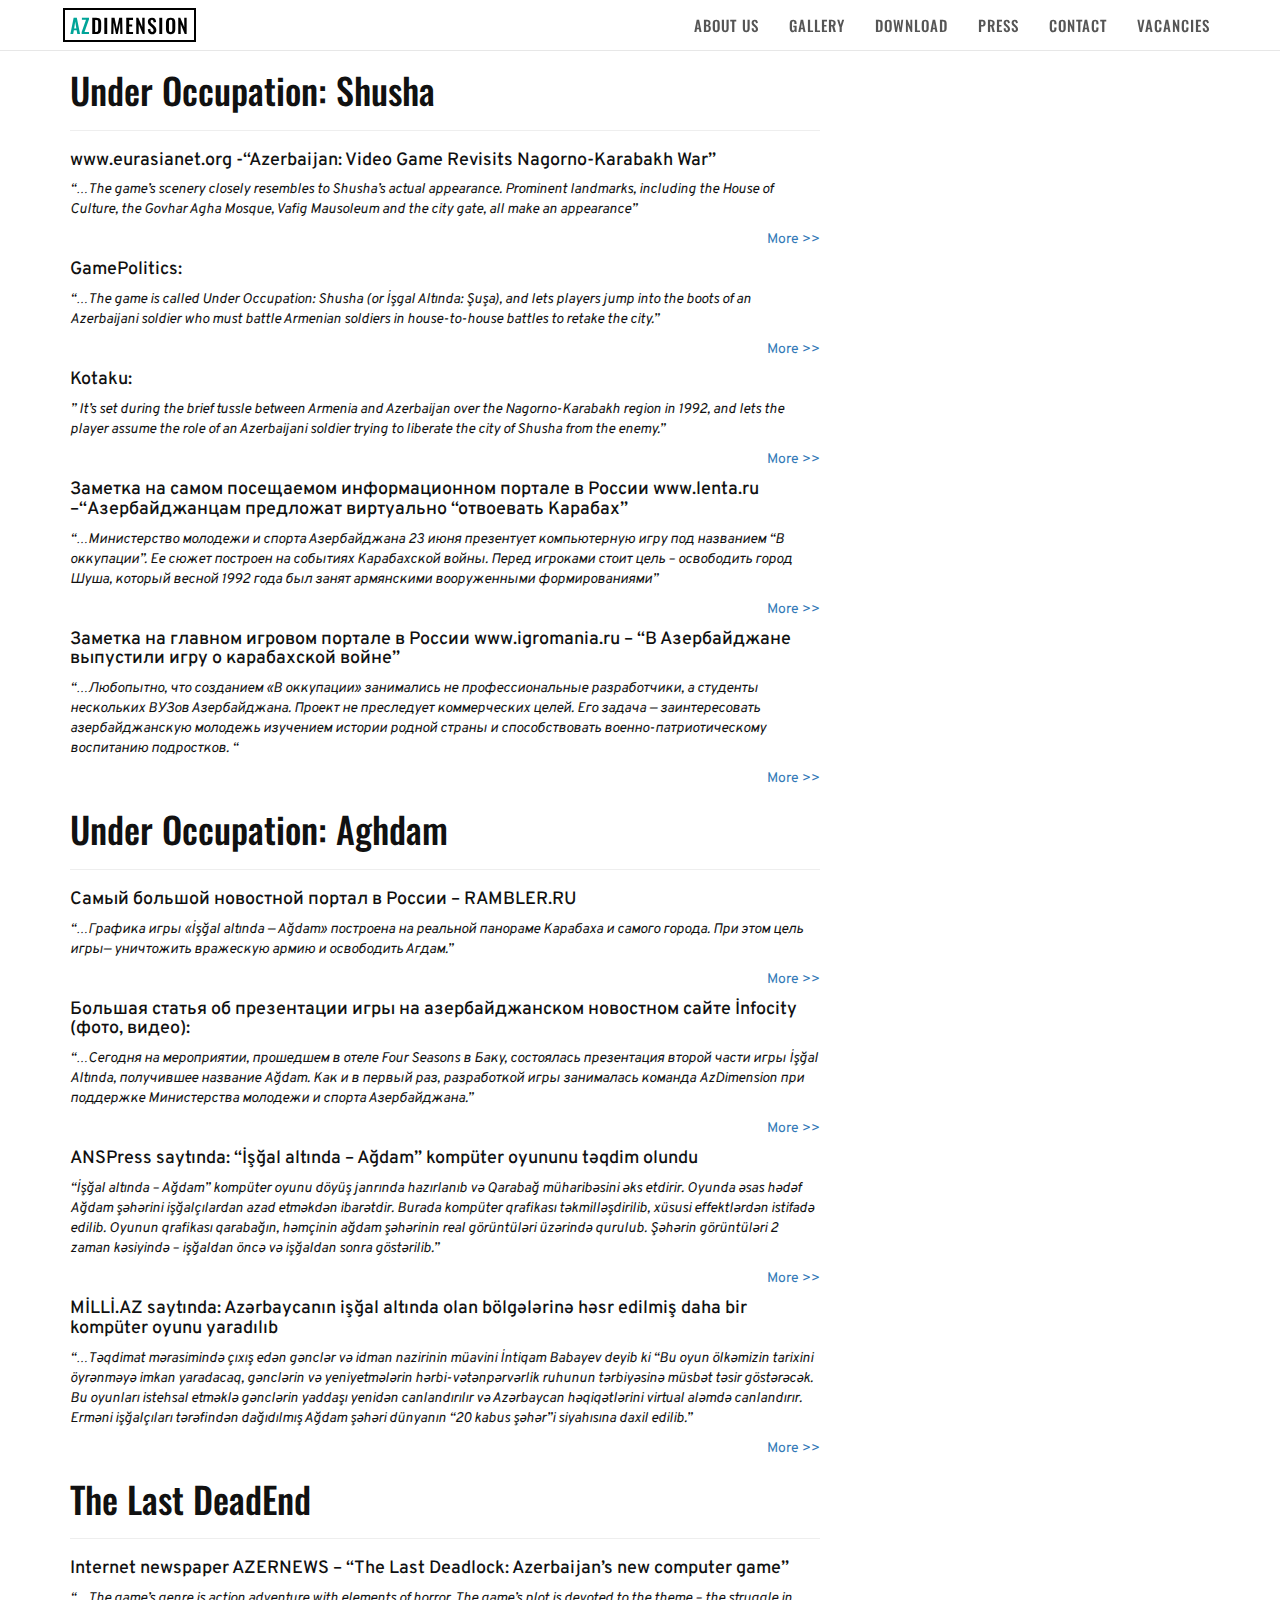
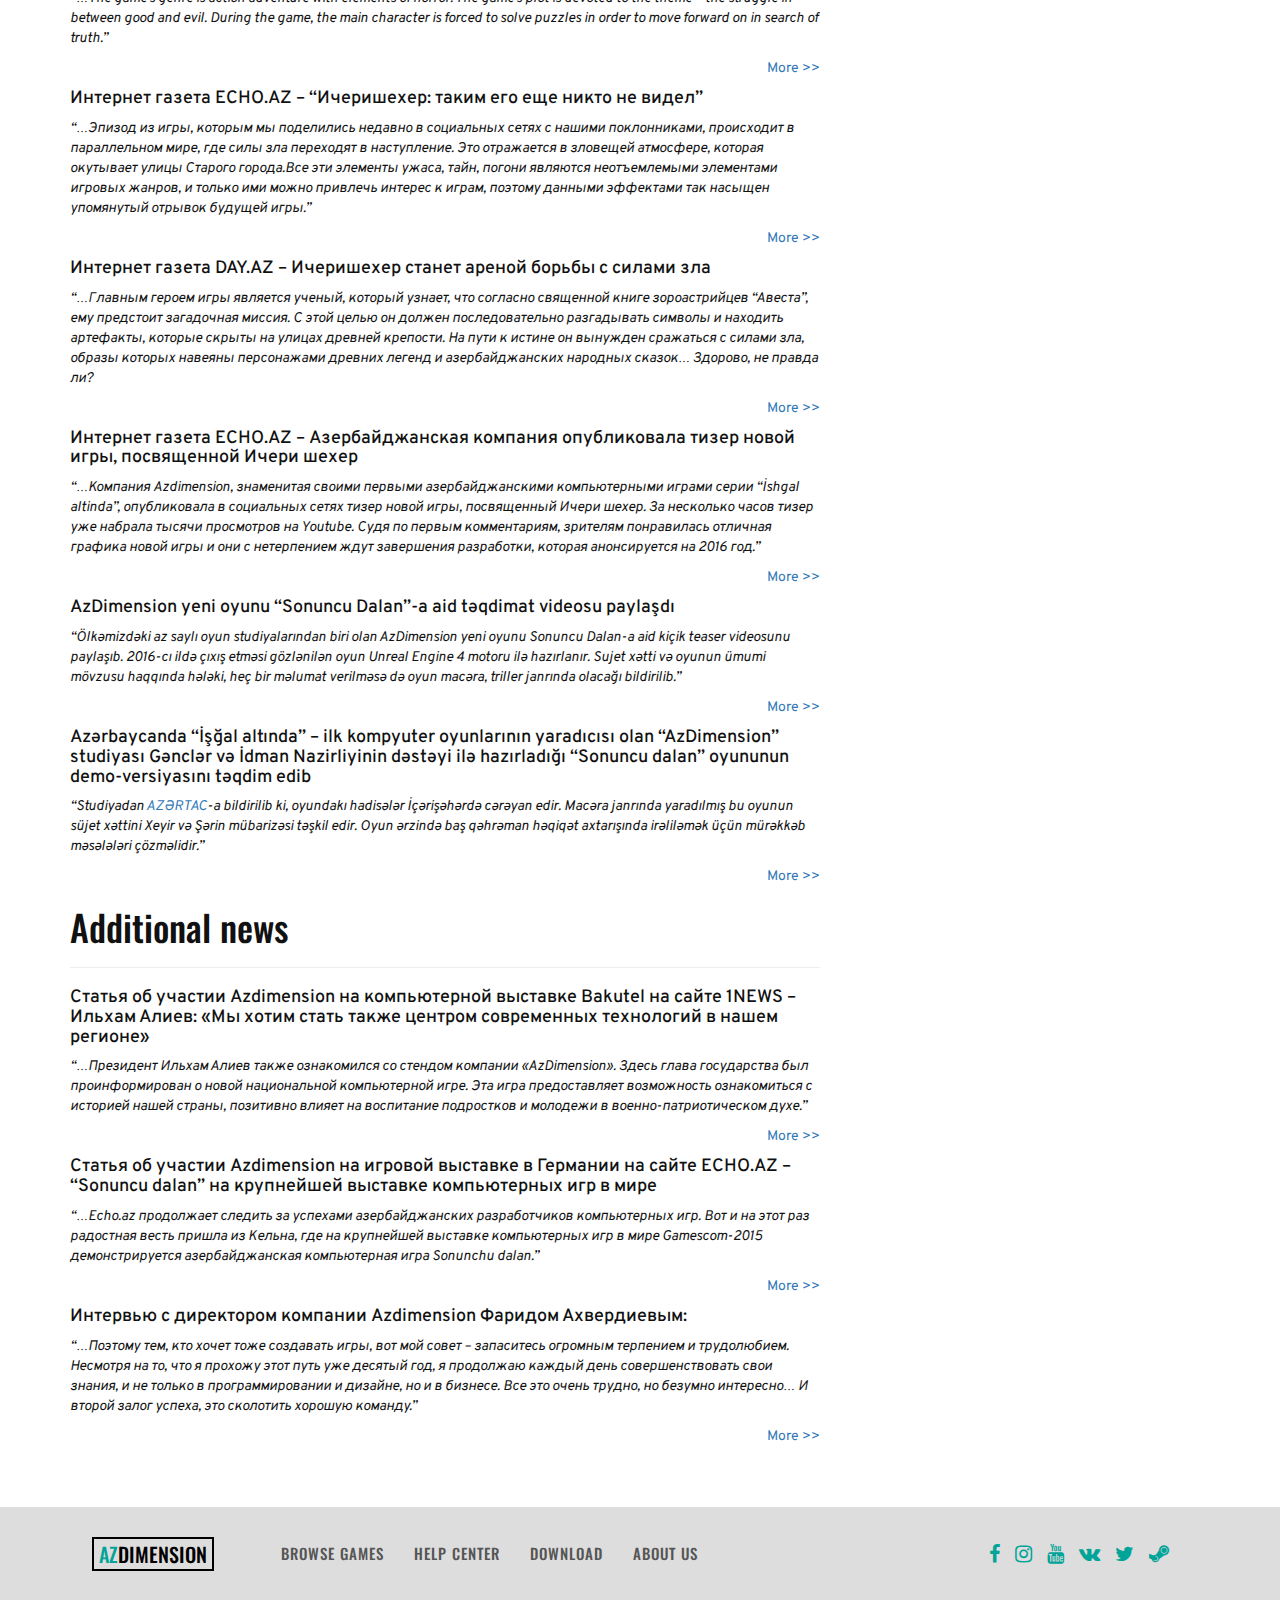
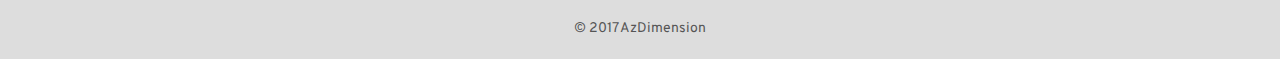
==== press.html @ 59a0986d "Added press page and horizontal line under headings" ====
<!DOCTYPE html>
<html lang="en">
  <head>
    <meta charset="utf-8">
    <meta http-equiv="X-UA-Compatible" content="IE=edge">
    <meta name="viewport" content="width=device-width, initial-scale=1">
    <title>AzDimension | Azerbaijani game developer company</title>
    <!-- Fonts -->
     <link href="https://fonts.googleapis.com/css?family=Oswald:400,500|Overpass:300,400" rel="stylesheet">
     <link rel="stylesheet" href="https://cdnjs.cloudflare.com/ajax/libs/font-awesome/4.7.0/css/font-awesome.min.css">
    <!-- Bootstrap CSS -->
    <link rel="stylesheet" href="https://maxcdn.bootstrapcdn.com/bootstrap/3.3.7/css/bootstrap.min.css" integrity="sha384-BVYiiSIFeK1dGmJRAkycuHAHRg32OmUcww7on3RYdg4Va+PmSTsz/K68vbdEjh4u" crossorigin="anonymous">
    <link rel="stylesheet" href="css/style.css">
  </head>
  <body>

    <nav class="navbar navbar-default navbar-fixed-top">
      <div class="container">
        <!-- Brand and toggle get grouped for better mobile display -->
        <div class="navbar-header">
          <button type="button" class="navbar-toggle collapsed" data-toggle="collapse" data-target="#bs-example-navbar-collapse-1" aria-expanded="false">
            <span class="sr-only">Toggle navigation</span>
            <span class="icon-bar"></span>
            <span class="icon-bar"></span>
            <span class="icon-bar"></span>
          </button>
          <a class="navbar-brand" href="index.html"><div class="logo"><span>AZ</span>DIMENSION</div></a>
        </div>

        <!-- Collect the nav links, forms, and other content for toggling -->
        <div class="collapse navbar-collapse" id="bs-example-navbar-collapse-1">
          <ul class="nav navbar-nav navbar-right text-uppercase">
            <li><a href="#">About us</a></li>
            <li><a href="#">Gallery</a></li>
            <li><a href="#">Download</a></li>
            <li><a href="press.html">Press</a></li>
            <li><a href="#">Contact</a></li>
            <li><a href="#">Vacancies</a></li>
          </ul>
        </div><!-- /.navbar-collapse -->
      </div><!-- /.container-fluid -->
    </nav>

    <section id="press">
      <div class="container">
        <div class="row">
          <div class="col-sm-8">
            <div class="press-post">
              <h1>Under Occupation: Shusha</h1>
              <hr>
              <div class="press-comment">
                <h4>www.eurasianet.org -“Azerbaijan: Video Game Revisits Nagorno-Karabakh War”</h4>
                <p><i>“…The game’s scenery closely resembles to Shusha’s actual appearance. Prominent landmarks, including the House of Culture, the Govhar Agha Mosque, Vafig Mausoleum and the city gate, all make an appearance”</i></p>
                <p class="text-right"><a href="http://www.eurasianet.org/node/65808">More >></a></p>
              </div>
              <div class="press-comment">
                <h4>GamePolitics:</h4>
                <p><i>“…The game is called Under Occupation: Shusha (or İşgal Altında: Şuşa), and lets players jump into the boots of an Azerbaijani soldier who must battle Armenian soldiers in house-to-house battles to retake the city.”</i></p>
                <p class="text-right"><a href="http://gamepolitics.com/2012/08/21/azerbaijan-developers-revisit-nagorno-karabakh-war#.UpozL8Smj7F">More >></a></p>
              </div>
              <div class="press-comment">
                <h4>Kotaku:</h4>
                <p><i>” It’s set during the brief tussle between Armenia and Azerbaijan over the Nagorno-Karabakh region in 1992, and lets the player assume the role of an Azerbaijani soldier trying to liberate the city of Shusha from the enemy.”</i></p>
                <p class="text-right"><a href="http://kotaku.com/5936774/a-video-game-based-on-a-war-youve-probably-never-heard-of">More >></a></p>
              </div>
              <div class="press-comment">
                <h4>Заметка на самом посещаемом информационном портале в России www.lenta.ru –“Азербайджанцам предложат виртуально “отвоевать Карабах”</h4>
                <p><i>“…Министерство молодежи и спорта Азербайджана 23 июня презентует компьютерную игру под названием “В оккупации”. Ее сюжет построен на событиях Карабахской войны. Перед игроками стоит цель – освободить город Шуша, который весной 1992 года был занят армянскими вооруженными формированиями”</i></p>
                <p class="text-right"><a href="http://lenta.ru/news/2012/06/22/virtual/">More >></a></p>
              </div>
              <div class="press-comment">
                <h4>Заметка на главном игровом портале в России www.igromania.ru – “В Азербайджане выпустили игру о карабахской войне”</h4>
                <p><i>“…Любопытно, что созданием «В оккупации» занимались не профессиональные разработчики, а студенты нескольких ВУЗов Азербайджана. Проект не преследует коммерческих целей. Его задача — заинтересовать азербайджанскую молодежь изучением истории родной страны и способствовать военно-патриотическому воспитанию подростков. “</i></p>
                <p class="text-right"><a href="http://www.igromania.ru/news/182438/V_Azerbaidzhane_vypustyat_igru_o_Karabahskoi_voine.htm">More >></a></p>
              </div>
            </div>
            <div class="press-post">
              <h1>Under Occupation: Aghdam</h1>
              <hr>
              <div class="press-comment">
                <h4>Самый большой новостной портал в России – RAMBLER.RU</h4>
                <p><i>“…Графика игры «İşğal altında — Ağdam» построена на реальной панораме Карабаха и самого города. При этом цель игры— уничтожить вражескую армию и освободить Агдам.”</i></p>
                <p class="text-right"><a href="http://news.rambler.ru/21483472/">More >></a></p>
              </div>
              <div class="press-comment">
                <h4>Большая статья об презентации игры на азербайджанском новостном сайте İnfocity (фото, видео):</h4>
                <p><i>“…Сегодня на мероприятии, прошедшем в отеле Four Seasons в Баку, состоялась презентация второй части игры İşğal Altında, получившее название Ağdam. Как и в первый раз, разработкой игры занималась команда AzDimension при поддержке Министерства молодежи и спорта Азербайджана.”</i></p>
                <p class="text-right"><a href="http://www.infocity.az/?p=12529">More >></a></p>
              </div>
              <div class="press-comment">
                <h4>ANSPress saytında: “İşğal altında – Ağdam” kompüter oyununu təqdim olundu</h4>
                <p><i>“İşğal altında – Ağdam” kompüter oyunu döyüş janrında hazırlanıb və Qarabağ müharibəsini əks etdirir. Oyunda əsas hədəf Ağdam şəhərini işğalçılardan azad etməkdən ibarətdir. Burada kompüter qrafikası təkmilləşdirilib, xüsusi effektlərdən istifadə edilib. Oyunun qrafikası qarabağın, həmçinin ağdam şəhərinin real görüntüləri üzərində qurulub. Şəhərin görüntüləri 2 zaman kəsiyində – işğaldan öncə və işğaldan sonra göstərilib.”</i></p>
                <p class="text-right"><a href="http://www.anspress.com/index.php?a=2&lng=az&nid=229629">More >></a></p>
              </div>
              <div class="press-comment">
                <h4>MİLLİ.AZ saytında: Azərbaycanın işğal altında olan bölgələrinə həsr edilmiş daha bir kompüter oyunu yaradılıb</h4>
                <p><i>“…Təqdimat mərasimində çıxış edən gənclər və idman nazirinin müavini İntiqam Babayev deyib ki “Bu oyun ölkəmizin tarixini öyrənməyə imkan yaradacaq, gənclərin və yeniyetmələrin hərbi-vətənpərvərlik ruhunun tərbiyəsinə müsbət təsir göstərəcək. Bu oyunları istehsal etməklə gənclərin yaddaşı yenidən canlandırılır və Azərbaycan həqiqətlərini virtual aləmdə canlandırır. Erməni işğalçıları tərəfindən dağıdılmış Ağdam şəhəri dünyanın “20 kabus şəhər”i siyahısına daxil edilib.”</i></p>
                <p class="text-right"><a href="http://news.milli.az/society/218640.html">More >></a></p>
              </div>
            </div>
            <div class="press-post">
              <h1>The Last DeadEnd</h1>
              <hr>
              <div class="press-comment">
                <h4>Internet newspaper AZERNEWS  – “The Last Deadlock: Azerbaijan’s new computer game”</h4>
                <p><i>“…The game’s genre is action adventure with elements of horror. The game’s plot is devoted to the theme – the struggle in between good and evil. During the game, the main character is forced to solve puzzles in order to move forward on in search of truth.”</i></p>
                <p class="text-right"><a href="http://www.azernews.az/azerbaijan/82184.html">More >></a></p>
              </div>
              <div class="press-comment">
                <h4>Интернет газета ECHO.AZ  –  “Ичеришехер: таким его еще никто не видел”</h4>
                <p><i>“…Эпизод из игры, которым мы поделились недавно в социальных сетях с нашими поклонниками, происходит в параллельном мире, где силы зла переходят в наступление. Это отражается в зловещей атмосфере, которая окутывает улицы Старого города.Все эти элементы ужаса, тайн, погони являются неотъемлемыми элементами игровых жанров, и только ими можно привлечь интерес к играм, поэтому данными эффектами так насыщен упомянутый отрывок будущей игры.”</i></p>
                <p class="text-right"><a href="http://echo.az/article.php?aid=83654%20">More >></a></p>
              </div>
              <div class="press-comment">
                <h4>Интернет газета DAY.AZ –  Ичеришехер станет ареной борьбы с силами зла</h4>
                <p><i>“…Главным героем игры является ученый, который узнает, что согласно священной книге зороастрийцев “Авеста”, ему предстоит загадочная миссия. С этой целью он должен последовательно разгадывать символы и находить артефакты, которые скрыты на улицах древней крепости. На пути к истине он вынужден сражаться с силами зла, образы которых навеяны персонажами древних легенд и азербайджанских народных сказок… Здорово, не правда ли?</i></p>
                <p class="text-right"><a href="http://news.day.az/society/590137.html">More >></a></p>
              </div>
              <div class="press-comment">
                <h4>Интернет газета  ECHO.AZ  –  Азербайджанская компания опубликовала тизер новой игры, посвященной Ичери шехер</h4>
                <p><i>“…Компания Azdimension, знаменитая своими первыми азербайджанскими компьютерными играми серии “İshgal altinda”, опубликовала в социальных сетях тизер новой игры, посвященный Ичери шехер. За несколько часов тизер уже набрала тысячи просмотров на Youtube. Судя по первым комментариям, зрителям понравилась отличная графика новой игры и они с нетерпением ждут завершения разработки, которая анонсируется на 2016 год.”</i></p>
                <p class="text-right"><a href="http://www.echo.az/article.php?aid=75014">More >></a></p>
              </div>
              <div class="press-comment">
                <h4>AzDimension yeni oyunu “Sonuncu Dalan”-a aid təqdimat videosu paylaşdı</h4>
                <p><i>“Ölkəmizdəki az saylı oyun studiyalarından biri olan AzDimension yeni oyunu Sonuncu Dalan-a aid kiçik teaser videosunu paylaşıb. 2016-cı ildə çıxış etməsi gözlənilən oyun Unreal Engine 4 motoru ilə hazırlanır. Sujet xətti və oyunun ümumi mövzusu haqqında hələki, heç bir məlumat verilməsə də oyun macəra, triller janrında olacağı bildirilib.”</i></p>
                <p class="text-right"><a href="http://gamesap.az/2014/12/09/azdimension-yeni-oyunu-sonuncu-dalan-aid-t%C9%99qdimat-videosu-paylasdi/">More >></a></p>
              </div>
              <div class="press-comment">
                <h4>Azərbaycanda “İşğal altında” – ilk kompyuter oyunlarının yaradıcısı olan “AzDimension” studiyası Gənclər və İdman Nazirliyinin dəstəyi ilə hazırladığı “Sonuncu dalan” oyununun demo-versiyasını təqdim edib</h4>
                <p><i>“Studiyadan <a href="http://azertag.az/">AZƏRTAC</a>-a bildirilib ki, oyundakı hadisələr İçərişəhərdə cərəyan edir. Macəra janrında yaradılmış bu oyunun süjet xəttini Xeyir və Şərin mübarizəsi təşkil edir. Oyun ərzində baş qəhrəman həqiqət axtarışında irəliləmək üçün mürəkkəb məsələləri çözməlidir.”</i></p>
                <p class="text-right"><a href="http://azertag.az/xeber/AzDimension_studiyasi_Icherisehere_hesr_edilen_kompyuter_oyununun_demo_versiyasini_hazirlayib-855458">More >></a></p>
              </div>
            </div>
            <div class="press-post">
              <h1>Additional news</h1>
              <hr>
              <div class="press-comment">
                <h4>Статья об участии Azdimension на компьютерной выставке Bakutel на сайте 1NEWS – Ильхам Алиев: «Мы хотим стать также центром современных технологий в нашем регионе»</h4>
                <p><i>“…Президент Ильхам Алиев также ознакомился со стендом компании «AzDimension». Здесь глава государства был проинформирован о новой национальной компьютерной игре. Эта игра предоставляет возможность ознакомиться с историей нашей страны, позитивно влияет на воспитание подростков и молодежи в военно-патриотическом духе.”</i></p>
                <p class="text-right"><a href="http://www.1news.az/chronicle/20131202035354534.html">More >></a></p>
              </div>
              <div class="press-comment">
                <h4>Статья об участии Azdimension на игровой выставке в Германии на сайте ECHO.AZ  –  “Sonuncu dalan” на крупнейшей выставке компьютерных игр в мире</h4>
                <p><i>“…Echo.az продолжает следить за успехами азербайджанских разработчиков компьютерных игр. Вот и на этот раз радостная весть пришла из Кельна, где на крупнейшей выставке компьютерных игр в мире Gamescom-2015 демонстрируется азербайджанская компьютерная игра Sonunchu dalan.”</i></p>
                <p class="text-right"><a href="http://www.echo.az/article.php?aid=87557">More >></a></p>
              </div>
              <div class="press-comment">
                <h4>Интервью с директором компании Azdimension Фаридом Ахвердиевым:</h4>
                <p><i>“…Поэтому тем, кто хочет тоже создавать игры, вот мой совет – запаситесь огромным терпением и трудолюбием. Несмотря на то, что я прохожу этот путь уже десятый год, я продолжаю каждый день совершенствовать свои знания, и не только в программировании и дизайне, но и в бизнесе. Все это очень трудно, но безумно интересно… И второй залог успеха, это сколотить хорошую команду.”</i></p>
                <p class="text-right"><a href="http://baku.ws/49329-znay-nashih-farid-ahverdiev-vunderkind-sozdavshiy-pervuyu-kompyuternuyu-igru-v-azerbaydzhane-video.html%20">More >></a></p>
              </div>
            </div>
          </div>
          <div class="col-sm-4">

          </div>
        </div>
      </div>
    </section>

    <footer id="main-footer">
      <div class="container">
        <div class="row">
          <div class="col-md-2 text-center">
            <div class="logo"><span>AZ</span>DIMENSION</div>
          </div>
          <div class="col-sm-offset-2 col-md-offset-0 col-md-7 text-center">
            <nav class="navbar">
              <ul class="nav navbar-nav text-uppercase">
                <li><a href="#">Browse Games</a></li>
                <li><a href="#">Help Center</a></li>
                <li><a href="#">Download</a></li>
                <li><a href="#">About Us</a></li>
              </ul>
            </nav>
          </div>
          <div class="col-md-3 text-center">
            <ul class="social-media">
              <li><a href="#"><i class="fa fa-facebook"></i></a></li>
              <li><a href="#"><i class="fa fa-instagram"></i></a></li>
              <li><a href="#"><i class="fa fa-youtube"></i></a></li>
              <li><a href="#"><i class="fa fa-vk"></i></a></li>
              <li><a href="#"><i class="fa fa-twitter"></i></a></li>
              <li><a href="#"><i class="fa fa-steam"></i></a></li>
            </ul>
          </div>
        </div>
        <div class="row">
          <div class="col-xs-12">
            <div class="copyright text-center">&copy; 2017 AzDimension</div>
          </div>
        </div>
      </div>
    </footer>

    <!-- jQuery -->
    <script src="https://ajax.googleapis.com/ajax/libs/jquery/1.12.4/jquery.min.js"></script>
    <!-- Bootstrap JS -->
    <script src="https://maxcdn.bootstrapcdn.com/bootstrap/3.3.7/js/bootstrap.min.js" integrity="sha384-Tc5IQib027qvyjSMfHjOMaLkfuWVxZxUPnCJA7l2mCWNIpG9mGCD8wGNIcPD7Txa" crossorigin="anonymous"></script>
  </body>
</html>
---- css/style.css ----
body {
  font-family: 'Overpass',"Helvetica Neue",Helvetica,Arial,sans-serif;
  background-color: white;
  color: #111;
}

h1, nav {
  font-family: 'Oswald',"Helvetica Neue",Helvetica,Arial,sans-serif;
  font-weight: 500;
}

section {
  margin: 50px 0;
}

nav a {
  font-size: 15px;
  letter-spacing: 1px;
  color: #555 !important;
}

.top-space {
  margin-top: 40px;
}

.vh-centered-text {
  position: absolute;
  top: 50%;
  left: 50%;
  color: white;
  font-size: 20px;
  -webkit-transform: translate(-50%, -50%);
          transform: translate(-50%, -50%);
  -ms-transform: translate(-50%, -50%);
}

.heading {
  text-align: center;
  margin: 0 0 24px;
}

.cool-hr {
  padding: 0;
  border: none;
  border-top: solid 1px #000;
  text-align: center;
  margin: 0 auto 50px;
}

.cool-hr::after {
  content: "\f111";
  font-family: FontAwesome;
  display: inline-block;
  position: relative;
  top: -0.8em;
  font-size: 1em;
  padding: 0 0.5em;
  background-color: #fff;
  color: #0;
}

/* LOGO */
.logo {
  display: inline-block;
  font-family: 'Oswald', sans-serif;
  font-weight: 500;
  color: black !important;
  font-size: 20px;
  border: 2px solid black;
  line-height: 1;
  padding: 5px;
  margin: 0;
}

.logo span {
  color: #00a498;
}

/* MAIN BUTTON */
.main-btn {
  padding: 24px;
  margin: 6px;
  border: 2px solid black;
  font-size: 20px;
  line-height:0.6;
  background-color: #fff;
  color: #000;
  -webkit-transition: 0.2s;
  transition: 0.2s;
}

.main-btn:hover {
  padding: 28px;
  margin: 2px;
  color: #000;
}

.main-btn:active {
  -webkit-box-shadow: 0 0 0 1px #000;
          box-shadow: 0 0 0 1px #000;
}

/* SOCIAL MEDIA ICONS */
.social-media {
  list-style: none;
  padding: 0;
}

.social-media li {
  display: inline-block;
  padding: 0 6px;
}

.social-media li a {
  font-size: 20px;
  color: #00a498;
}

.social-media li a:hover {
  color: #11b5a9;
}

/* COVER IMAGE */

.cover-img {
  width: 100%;
  height: 100%;
  -o-object-fit: cover;
     object-fit: cover;
  -webkit-transition: 0.3s;
  transition: 0.3s;
}

/******************/
/*   NAVIGATION   */
/******************/

.navbar-brand {
  padding: 8px;
}

.navbar-default::before {
  filter: blur(5px);
}

.navbar-default {
  background: rgba(255, 255, 255, 0.9);
}

/*****************/
/*   JUMBOTRON   */
/*****************/

.jumbotron-bg {
  background: #333 url(../images/bg1.jpg) no-repeat center center;
  background-size: cover;
  color: #fff;
  height: 500px;
  overflow: none;
  padding: 110px 0 0;
  margin: 51px 0 0;
}

.jumbotron-bg p {
  margin: 20px 0 40px;
}

.game-logo {
  margin-top: 15px;
}

/*************/
/*   POSTS   */
/*************/

/* POST IMAGE */
.post-img {
  position: relative; /* for .overlay */
  width: 100%;
  height: 200px;
  overflow: hidden;
}

.post-img:hover img {
  -webkit-transform: scale(1.1);
          transform: scale(1.1);
  -webkit-filter: blur(2px);
          filter: blur(2px);
}

.post-img .overlay {
  position: absolute;
  top: 0;
  right: 0;
  bottom: 0;
  left: 0;
  width: 100%;
  height: 100%;
  opacity: 0;
  -webkit-transition: 0.5s ease;
  transition: 0.5s ease;
  background-color: #00a498;
}

.post-img:hover .overlay {
  opacity: 0.7;
}

/* POST CONTENT */
.post-content {
  padding: 20px 10px;
  overflow: hidden;
}

.post-content h2 {
  font-weight: lighter;
}

/****************/
/*   PARALLAX   */
/****************/
#parallax {
  background: #ddd url("https://scontent-sof1-1.xx.fbcdn.net/v/t31.0-8/18403977_1503544616331575_6474413365609194166_o.jpg?oh=3aaec690a2992e31ad96b80035918e9e&oe=59A18128") no-repeat center;
  background-attachment: fixed;
  padding: 100px 20px;
  color: #fff;
  margin-bottom: 0;
}

/*************/
/*   GAMES   */
/*************/

#games {
  margin-top: 0;
}

#games .col-sm-6,
#games .col-md-3 {
  padding-right: 0;
  padding-left: 0;
}

.game-container {
  width: 100%;
  height: 260px;
  position: relative;
  -webkit-perspective: 800px;
          perspective: 800px;
  text-align: center;
}

.game,
.game figure,
.game .figure-bg,
.game figcaption {
  position: absolute;
  display: block;
  width: 100%;
  height: 100%;
  top: 0;
  right: 0;
  bottom: 0;
  left: 0;
  margin: 0;
  padding: 0;
}

.game {
  -webkit-transform-style: preserve-3d;
          transform-style: preserve-3d;
}

.game figure {
  background-color: #006032;
  -webkit-transform-style: preserve-3d;
          transform-style: preserve-3d;
  -webkit-backface-visibility: hidden;
          backface-visibility: hidden;
  -webkit-transition: -webkit-transform 0.7s;
  transition: -webkit-transform 0.7s;
  transition: transform 0.7s;
  transition: transform 0.7s, -webkit-transform 0.7s;
}

.game .game-back {
  -webkit-transform: rotateY(180deg);
          transform: rotateY(180deg);
}

.game .game-front img {
  opacity: 0.65;
}

.game .game-back img {
  opacity: 0.3;
}

.game figcaption {
  display: -webkit-box;
  display: -ms-flexbox;
  display: flex;
  -webkit-box-orient: vertical;
  -webkit-box-direction: normal;
      -ms-flex-direction: column;
          flex-direction: column;
  -webkit-box-pack: center;
      -ms-flex-pack: center;
          justify-content: center;
  color: #fff;
  -webkit-transform: translateZ(70px) scale(0.8);
          transform: translateZ(70px) scale(0.8);
  text-shadow: 1px 1px 6px rgba(0,0,0,0.8);
}

.game figcaption h1 {
  font-family: 'Overpass',"Helvetica Neue",Helvetica,Arial,sans-serif;
}

.game:hover .game-front { -webkit-transform: rotateY(-180deg); transform: rotateY(-180deg); }
.game:hover .game-back { -webkit-transform: rotateY(0deg); transform: rotateY(0deg); }

/*******************/
/*   MAIN FOOTER   */
/*******************/

#main-footer {
  padding-top: 20px;
  background-color: #ddd;
}

#main-footer .logo {
  margin: 10px 0 20px;
}

#main-footer .social-media {
  margin-top: 15px;
}

.copyright {
  color: #555;
  margin: 20px;
}
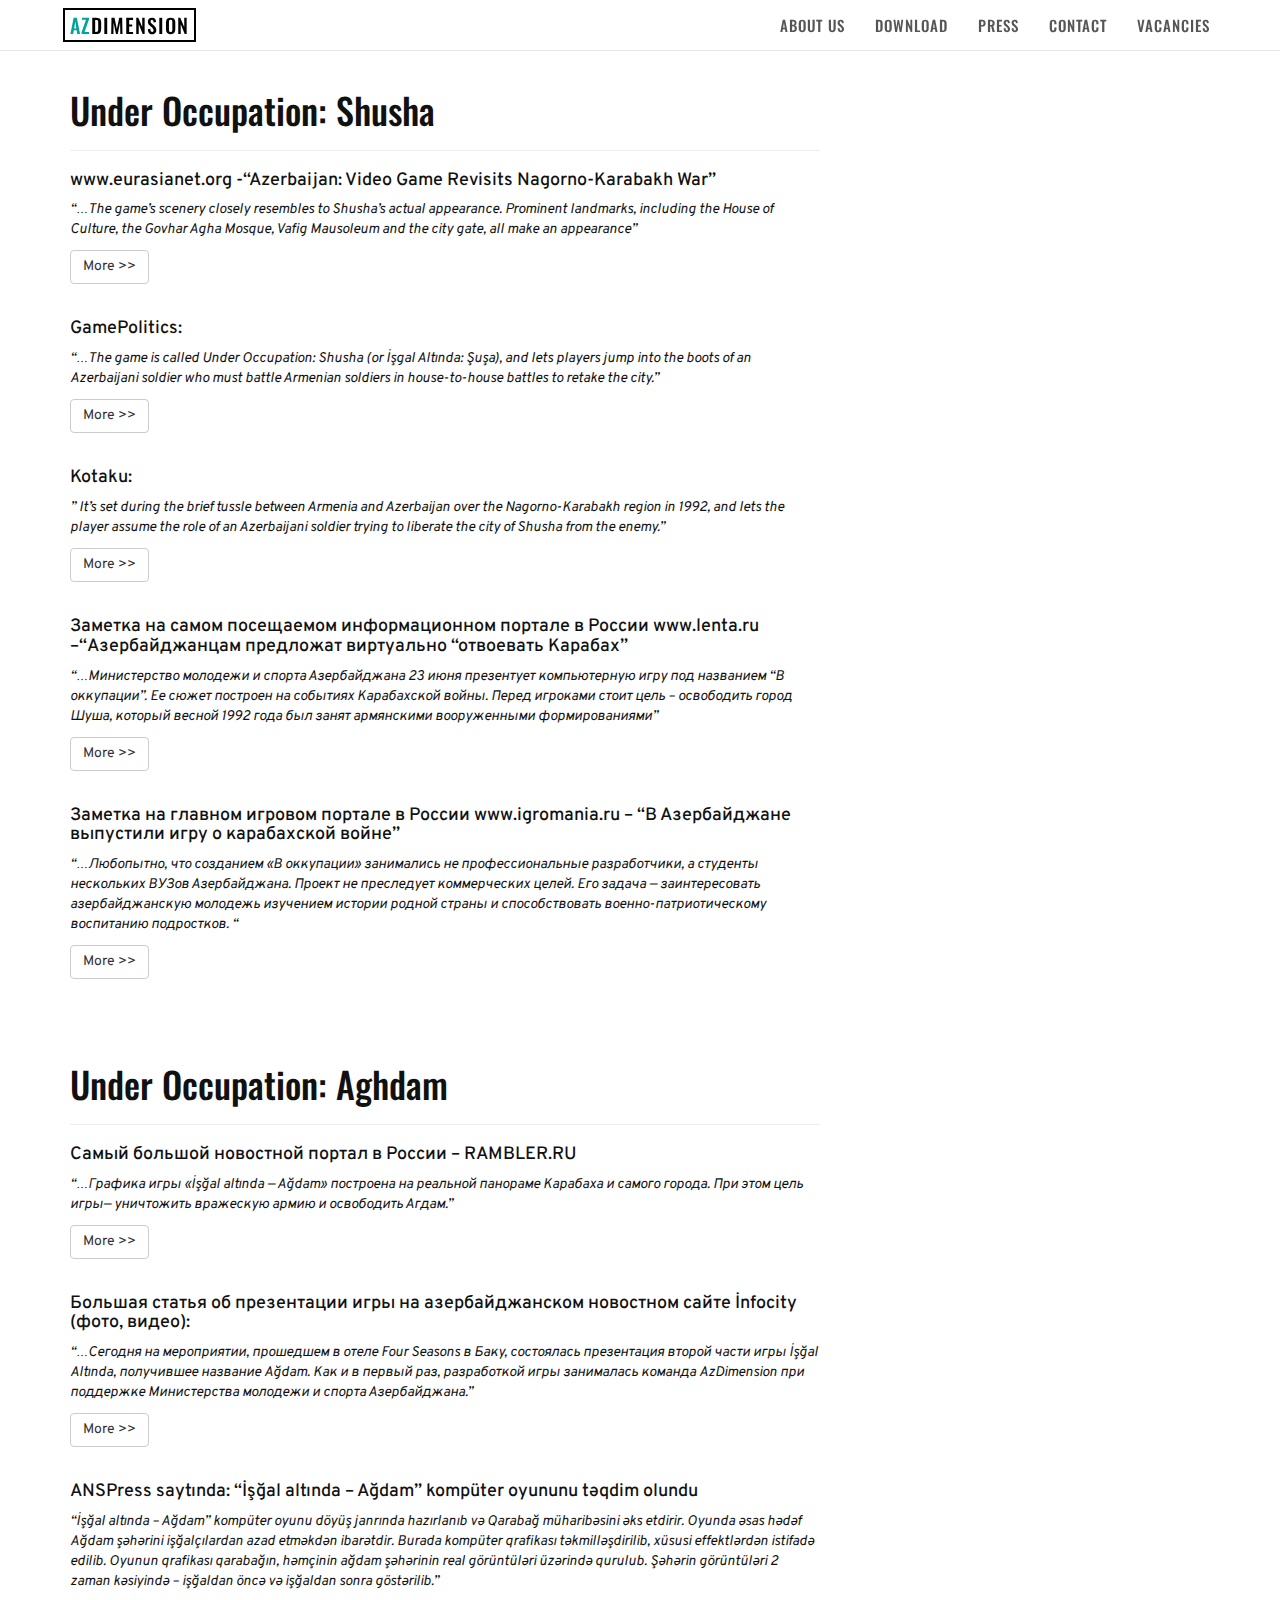
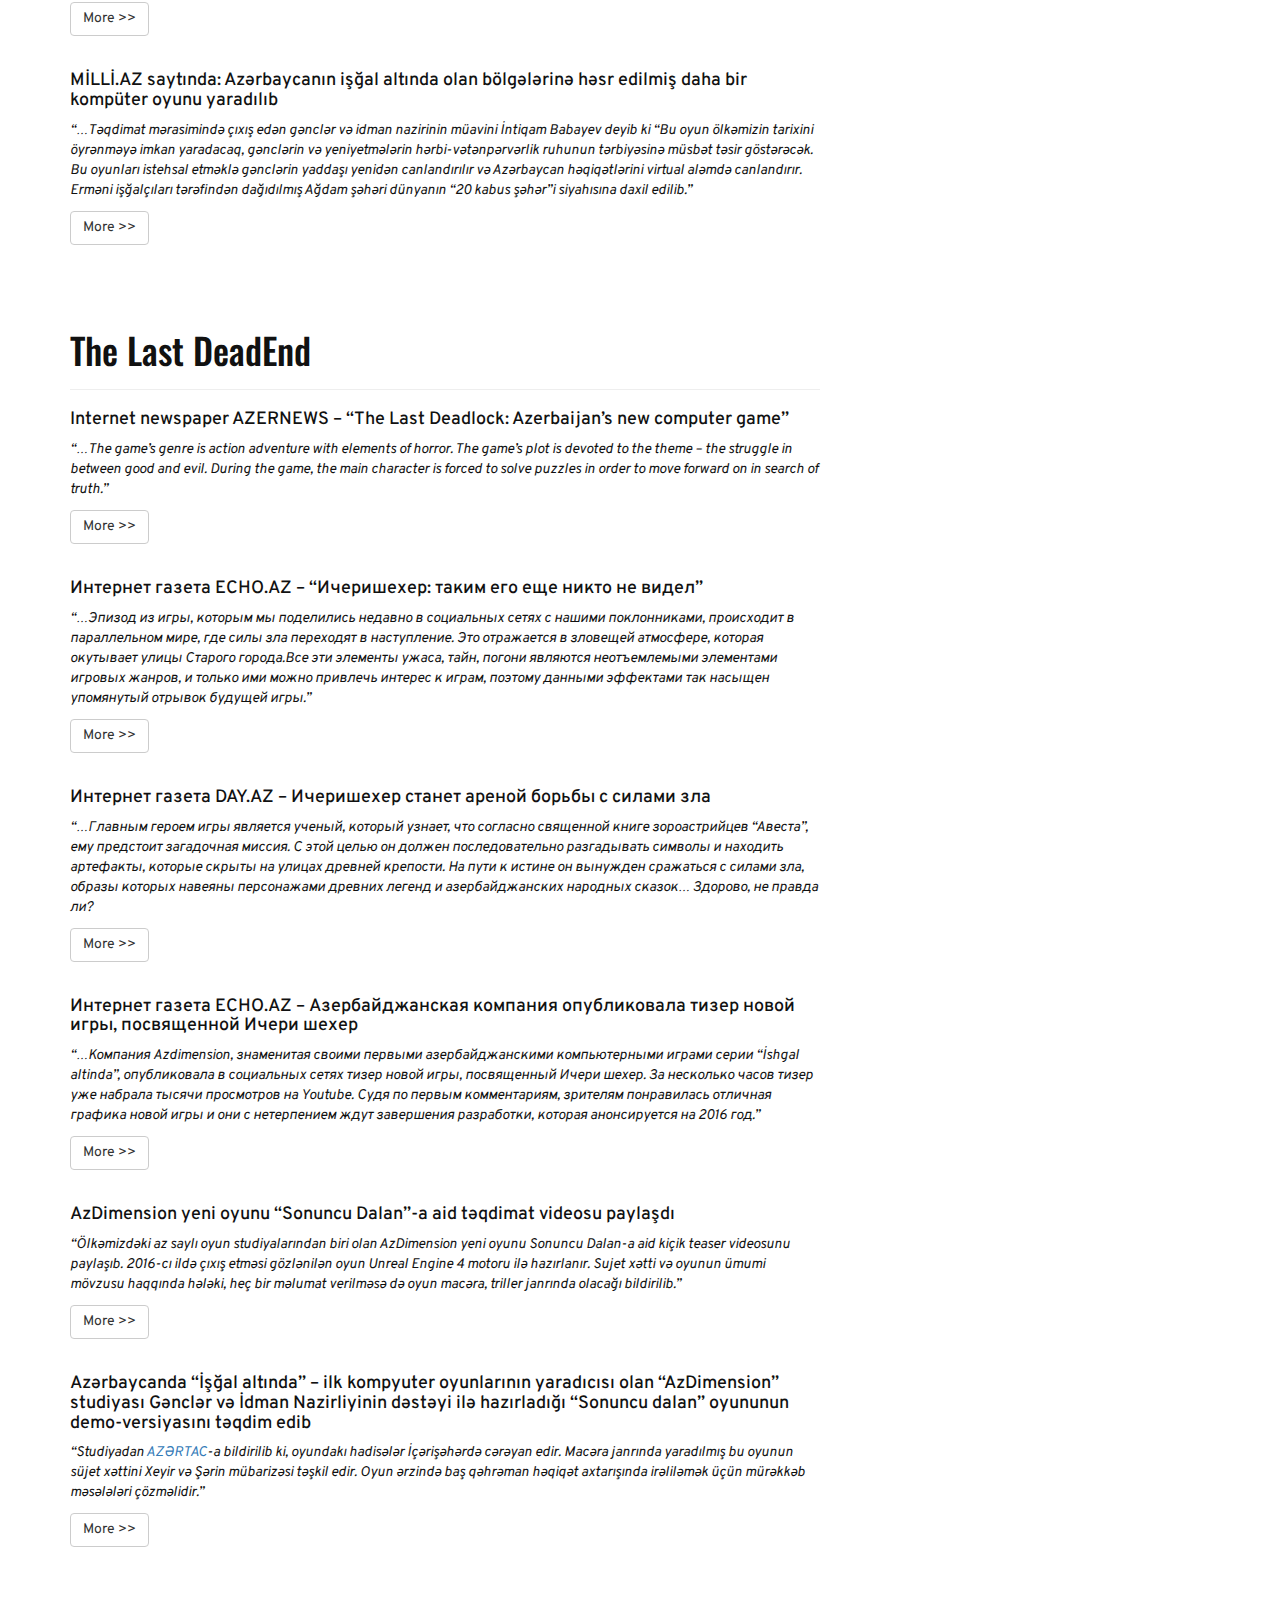
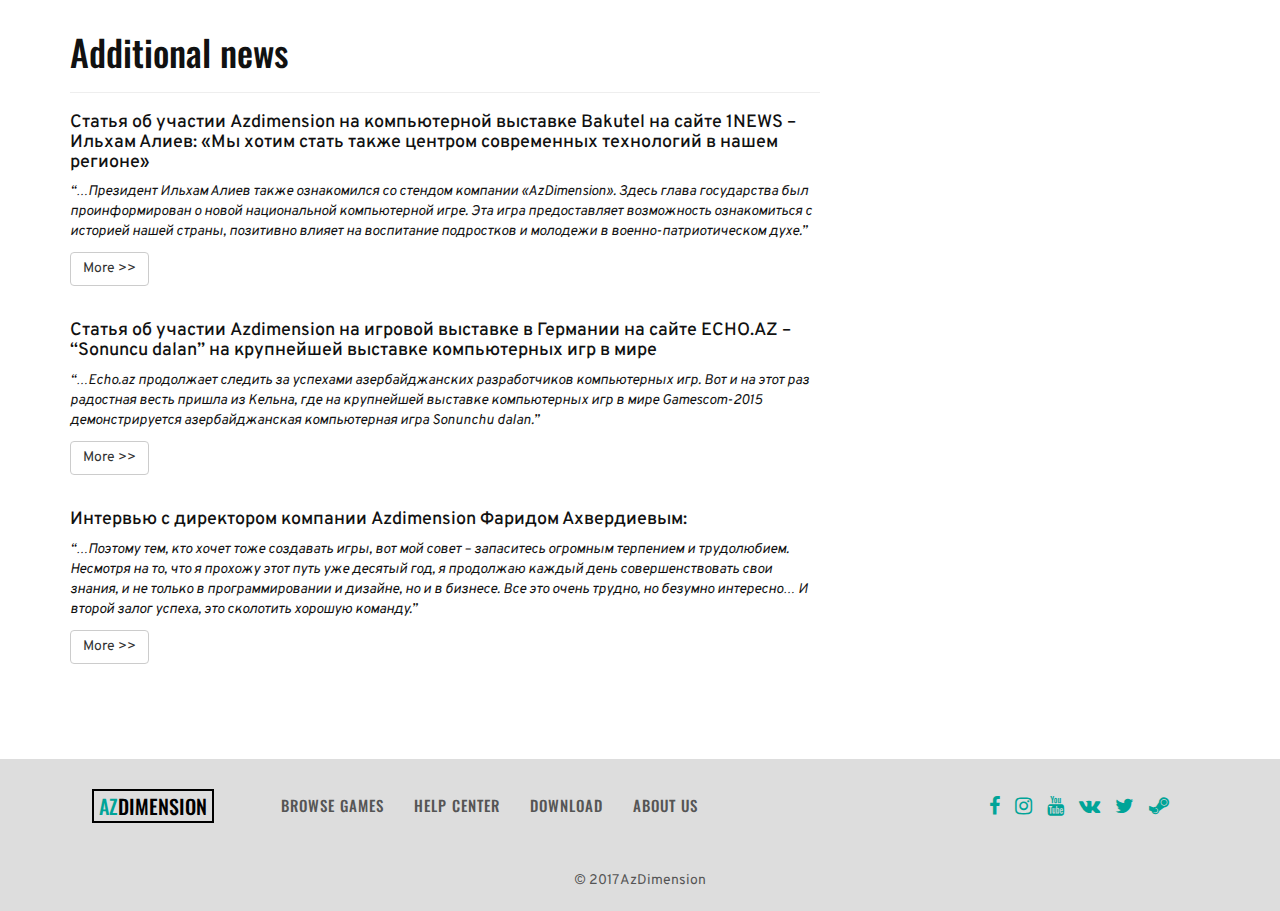
==== commit 7748beed: "Added Return To Top future and re-edit press page" ====
--- a/press.html
+++ b/press.html
@@ -5,14 +5,17 @@
     <meta http-equiv="X-UA-Compatible" content="IE=edge">
     <meta name="viewport" content="width=device-width, initial-scale=1">
     <title>AzDimension | Azerbaijani game developer company</title>
+    <link rel="shortcut icon" type="image/png" href="favicon.png"/>
     <!-- Fonts -->
-     <link href="https://fonts.googleapis.com/css?family=Oswald:400,500|Overpass:300,400" rel="stylesheet">
-     <link rel="stylesheet" href="https://cdnjs.cloudflare.com/ajax/libs/font-awesome/4.7.0/css/font-awesome.min.css">
+    <link href="https://fonts.googleapis.com/css?family=Oswald:400,500|Overpass:300,400" rel="stylesheet">
+    <link rel="stylesheet" href="https://cdnjs.cloudflare.com/ajax/libs/font-awesome/4.7.0/css/font-awesome.min.css">
     <!-- Bootstrap CSS -->
     <link rel="stylesheet" href="https://maxcdn.bootstrapcdn.com/bootstrap/3.3.7/css/bootstrap.min.css" integrity="sha384-BVYiiSIFeK1dGmJRAkycuHAHRg32OmUcww7on3RYdg4Va+PmSTsz/K68vbdEjh4u" crossorigin="anonymous">
     <link rel="stylesheet" href="css/style.css">
   </head>
   <body>
+
+    <a href="javascript:" id="return-to-top"><i class="fa fa-caret-up"></i></a>
 
     <nav class="navbar navbar-default navbar-fixed-top">
       <div class="container">
@@ -31,7 +34,6 @@
         <div class="collapse navbar-collapse" id="bs-example-navbar-collapse-1">
           <ul class="nav navbar-nav navbar-right text-uppercase">
             <li><a href="#">About us</a></li>
-            <li><a href="#">Gallery</a></li>
             <li><a href="#">Download</a></li>
             <li><a href="press.html">Press</a></li>
             <li><a href="#">Contact</a></li>
@@ -41,6 +43,16 @@
       </div><!-- /.container-fluid -->
     </nav>
 
+    <!-- <section id="parallax">
+      <div class="container">
+        <div class="row">
+          <div class="col-xs-12">
+            <h1 class="text-center">AzDimension created a first official computer game in Azerbaijan</h1>
+          </div>
+        </div>
+      </div>
+    </section> -->
+
     <section id="press">
       <div class="container">
         <div class="row">
@@ -51,27 +63,27 @@
               <div class="press-comment">
                 <h4>www.eurasianet.org -“Azerbaijan: Video Game Revisits Nagorno-Karabakh War”</h4>
                 <p><i>“…The game’s scenery closely resembles to Shusha’s actual appearance. Prominent landmarks, including the House of Culture, the Govhar Agha Mosque, Vafig Mausoleum and the city gate, all make an appearance”</i></p>
-                <p class="text-right"><a href="http://www.eurasianet.org/node/65808">More >></a></p>
+                <p><a class="btn btn-default" href="http://www.eurasianet.org/node/65808">More >></a></p>
               </div>
               <div class="press-comment">
                 <h4>GamePolitics:</h4>
                 <p><i>“…The game is called Under Occupation: Shusha (or İşgal Altında: Şuşa), and lets players jump into the boots of an Azerbaijani soldier who must battle Armenian soldiers in house-to-house battles to retake the city.”</i></p>
-                <p class="text-right"><a href="http://gamepolitics.com/2012/08/21/azerbaijan-developers-revisit-nagorno-karabakh-war#.UpozL8Smj7F">More >></a></p>
+                <p><a class="btn btn-default" href="http://gamepolitics.com/2012/08/21/azerbaijan-developers-revisit-nagorno-karabakh-war#.UpozL8Smj7F">More >></a></p>
               </div>
               <div class="press-comment">
                 <h4>Kotaku:</h4>
                 <p><i>” It’s set during the brief tussle between Armenia and Azerbaijan over the Nagorno-Karabakh region in 1992, and lets the player assume the role of an Azerbaijani soldier trying to liberate the city of Shusha from the enemy.”</i></p>
-                <p class="text-right"><a href="http://kotaku.com/5936774/a-video-game-based-on-a-war-youve-probably-never-heard-of">More >></a></p>
+                <p><a class="btn btn-default" href="http://kotaku.com/5936774/a-video-game-based-on-a-war-youve-probably-never-heard-of">More >></a></p>
               </div>
               <div class="press-comment">
                 <h4>Заметка на самом посещаемом информационном портале в России www.lenta.ru –“Азербайджанцам предложат виртуально “отвоевать Карабах”</h4>
                 <p><i>“…Министерство молодежи и спорта Азербайджана 23 июня презентует компьютерную игру под названием “В оккупации”. Ее сюжет построен на событиях Карабахской войны. Перед игроками стоит цель – освободить город Шуша, который весной 1992 года был занят армянскими вооруженными формированиями”</i></p>
-                <p class="text-right"><a href="http://lenta.ru/news/2012/06/22/virtual/">More >></a></p>
+                <p><a class="btn btn-default" href="http://lenta.ru/news/2012/06/22/virtual/">More >></a></p>
               </div>
               <div class="press-comment">
                 <h4>Заметка на главном игровом портале в России www.igromania.ru – “В Азербайджане выпустили игру о карабахской войне”</h4>
                 <p><i>“…Любопытно, что созданием «В оккупации» занимались не профессиональные разработчики, а студенты нескольких ВУЗов Азербайджана. Проект не преследует коммерческих целей. Его задача — заинтересовать азербайджанскую молодежь изучением истории родной страны и способствовать военно-патриотическому воспитанию подростков. “</i></p>
-                <p class="text-right"><a href="http://www.igromania.ru/news/182438/V_Azerbaidzhane_vypustyat_igru_o_Karabahskoi_voine.htm">More >></a></p>
+                <p><a class="btn btn-default" href="http://www.igromania.ru/news/182438/V_Azerbaidzhane_vypustyat_igru_o_Karabahskoi_voine.htm">More >></a></p>
               </div>
             </div>
             <div class="press-post">
@@ -80,22 +92,22 @@
               <div class="press-comment">
                 <h4>Самый большой новостной портал в России – RAMBLER.RU</h4>
                 <p><i>“…Графика игры «İşğal altında — Ağdam» построена на реальной панораме Карабаха и самого города. При этом цель игры— уничтожить вражескую армию и освободить Агдам.”</i></p>
-                <p class="text-right"><a href="http://news.rambler.ru/21483472/">More >></a></p>
+                <p><a class="btn btn-default" href="http://news.rambler.ru/21483472/">More >></a></p>
               </div>
               <div class="press-comment">
                 <h4>Большая статья об презентации игры на азербайджанском новостном сайте İnfocity (фото, видео):</h4>
                 <p><i>“…Сегодня на мероприятии, прошедшем в отеле Four Seasons в Баку, состоялась презентация второй части игры İşğal Altında, получившее название Ağdam. Как и в первый раз, разработкой игры занималась команда AzDimension при поддержке Министерства молодежи и спорта Азербайджана.”</i></p>
-                <p class="text-right"><a href="http://www.infocity.az/?p=12529">More >></a></p>
+                <p><a class="btn btn-default" href="http://www.infocity.az/?p=12529">More >></a></p>
               </div>
               <div class="press-comment">
                 <h4>ANSPress saytında: “İşğal altında – Ağdam” kompüter oyununu təqdim olundu</h4>
                 <p><i>“İşğal altında – Ağdam” kompüter oyunu döyüş janrında hazırlanıb və Qarabağ müharibəsini əks etdirir. Oyunda əsas hədəf Ağdam şəhərini işğalçılardan azad etməkdən ibarətdir. Burada kompüter qrafikası təkmilləşdirilib, xüsusi effektlərdən istifadə edilib. Oyunun qrafikası qarabağın, həmçinin ağdam şəhərinin real görüntüləri üzərində qurulub. Şəhərin görüntüləri 2 zaman kəsiyində – işğaldan öncə və işğaldan sonra göstərilib.”</i></p>
-                <p class="text-right"><a href="http://www.anspress.com/index.php?a=2&lng=az&nid=229629">More >></a></p>
+                <p><a class="btn btn-default" href="http://www.anspress.com/index.php?a=2&lng=az&nid=229629">More >></a></p>
               </div>
               <div class="press-comment">
                 <h4>MİLLİ.AZ saytında: Azərbaycanın işğal altında olan bölgələrinə həsr edilmiş daha bir kompüter oyunu yaradılıb</h4>
                 <p><i>“…Təqdimat mərasimində çıxış edən gənclər və idman nazirinin müavini İntiqam Babayev deyib ki “Bu oyun ölkəmizin tarixini öyrənməyə imkan yaradacaq, gənclərin və yeniyetmələrin hərbi-vətənpərvərlik ruhunun tərbiyəsinə müsbət təsir göstərəcək. Bu oyunları istehsal etməklə gənclərin yaddaşı yenidən canlandırılır və Azərbaycan həqiqətlərini virtual aləmdə canlandırır. Erməni işğalçıları tərəfindən dağıdılmış Ağdam şəhəri dünyanın “20 kabus şəhər”i siyahısına daxil edilib.”</i></p>
-                <p class="text-right"><a href="http://news.milli.az/society/218640.html">More >></a></p>
+                <p><a class="btn btn-default" href="http://news.milli.az/society/218640.html">More >></a></p>
               </div>
             </div>
             <div class="press-post">
@@ -104,32 +116,32 @@
               <div class="press-comment">
                 <h4>Internet newspaper AZERNEWS  – “The Last Deadlock: Azerbaijan’s new computer game”</h4>
                 <p><i>“…The game’s genre is action adventure with elements of horror. The game’s plot is devoted to the theme – the struggle in between good and evil. During the game, the main character is forced to solve puzzles in order to move forward on in search of truth.”</i></p>
-                <p class="text-right"><a href="http://www.azernews.az/azerbaijan/82184.html">More >></a></p>
+                <p><a class="btn btn-default" href="http://www.azernews.az/azerbaijan/82184.html">More >></a></p>
               </div>
               <div class="press-comment">
                 <h4>Интернет газета ECHO.AZ  –  “Ичеришехер: таким его еще никто не видел”</h4>
                 <p><i>“…Эпизод из игры, которым мы поделились недавно в социальных сетях с нашими поклонниками, происходит в параллельном мире, где силы зла переходят в наступление. Это отражается в зловещей атмосфере, которая окутывает улицы Старого города.Все эти элементы ужаса, тайн, погони являются неотъемлемыми элементами игровых жанров, и только ими можно привлечь интерес к играм, поэтому данными эффектами так насыщен упомянутый отрывок будущей игры.”</i></p>
-                <p class="text-right"><a href="http://echo.az/article.php?aid=83654%20">More >></a></p>
+                <p><a class="btn btn-default" href="http://echo.az/article.php?aid=83654%20">More >></a></p>
               </div>
               <div class="press-comment">
                 <h4>Интернет газета DAY.AZ –  Ичеришехер станет ареной борьбы с силами зла</h4>
                 <p><i>“…Главным героем игры является ученый, который узнает, что согласно священной книге зороастрийцев “Авеста”, ему предстоит загадочная миссия. С этой целью он должен последовательно разгадывать символы и находить артефакты, которые скрыты на улицах древней крепости. На пути к истине он вынужден сражаться с силами зла, образы которых навеяны персонажами древних легенд и азербайджанских народных сказок… Здорово, не правда ли?</i></p>
-                <p class="text-right"><a href="http://news.day.az/society/590137.html">More >></a></p>
+                <p><a class="btn btn-default" href="http://news.day.az/society/590137.html">More >></a></p>
               </div>
               <div class="press-comment">
                 <h4>Интернет газета  ECHO.AZ  –  Азербайджанская компания опубликовала тизер новой игры, посвященной Ичери шехер</h4>
                 <p><i>“…Компания Azdimension, знаменитая своими первыми азербайджанскими компьютерными играми серии “İshgal altinda”, опубликовала в социальных сетях тизер новой игры, посвященный Ичери шехер. За несколько часов тизер уже набрала тысячи просмотров на Youtube. Судя по первым комментариям, зрителям понравилась отличная графика новой игры и они с нетерпением ждут завершения разработки, которая анонсируется на 2016 год.”</i></p>
-                <p class="text-right"><a href="http://www.echo.az/article.php?aid=75014">More >></a></p>
+                <p><a class="btn btn-default" href="http://www.echo.az/article.php?aid=75014">More >></a></p>
               </div>
               <div class="press-comment">
                 <h4>AzDimension yeni oyunu “Sonuncu Dalan”-a aid təqdimat videosu paylaşdı</h4>
                 <p><i>“Ölkəmizdəki az saylı oyun studiyalarından biri olan AzDimension yeni oyunu Sonuncu Dalan-a aid kiçik teaser videosunu paylaşıb. 2016-cı ildə çıxış etməsi gözlənilən oyun Unreal Engine 4 motoru ilə hazırlanır. Sujet xətti və oyunun ümumi mövzusu haqqında hələki, heç bir məlumat verilməsə də oyun macəra, triller janrında olacağı bildirilib.”</i></p>
-                <p class="text-right"><a href="http://gamesap.az/2014/12/09/azdimension-yeni-oyunu-sonuncu-dalan-aid-t%C9%99qdimat-videosu-paylasdi/">More >></a></p>
+                <p><a class="btn btn-default" href="http://gamesap.az/2014/12/09/azdimension-yeni-oyunu-sonuncu-dalan-aid-t%C9%99qdimat-videosu-paylasdi/">More >></a></p>
               </div>
               <div class="press-comment">
                 <h4>Azərbaycanda “İşğal altında” – ilk kompyuter oyunlarının yaradıcısı olan “AzDimension” studiyası Gənclər və İdman Nazirliyinin dəstəyi ilə hazırladığı “Sonuncu dalan” oyununun demo-versiyasını təqdim edib</h4>
                 <p><i>“Studiyadan <a href="http://azertag.az/">AZƏRTAC</a>-a bildirilib ki, oyundakı hadisələr İçərişəhərdə cərəyan edir. Macəra janrında yaradılmış bu oyunun süjet xəttini Xeyir və Şərin mübarizəsi təşkil edir. Oyun ərzində baş qəhrəman həqiqət axtarışında irəliləmək üçün mürəkkəb məsələləri çözməlidir.”</i></p>
-                <p class="text-right"><a href="http://azertag.az/xeber/AzDimension_studiyasi_Icherisehere_hesr_edilen_kompyuter_oyununun_demo_versiyasini_hazirlayib-855458">More >></a></p>
+                <p><a class="btn btn-default" href="http://azertag.az/xeber/AzDimension_studiyasi_Icherisehere_hesr_edilen_kompyuter_oyununun_demo_versiyasini_hazirlayib-855458">More >></a></p>
               </div>
             </div>
             <div class="press-post">
@@ -138,17 +150,17 @@
               <div class="press-comment">
                 <h4>Статья об участии Azdimension на компьютерной выставке Bakutel на сайте 1NEWS – Ильхам Алиев: «Мы хотим стать также центром современных технологий в нашем регионе»</h4>
                 <p><i>“…Президент Ильхам Алиев также ознакомился со стендом компании «AzDimension». Здесь глава государства был проинформирован о новой национальной компьютерной игре. Эта игра предоставляет возможность ознакомиться с историей нашей страны, позитивно влияет на воспитание подростков и молодежи в военно-патриотическом духе.”</i></p>
-                <p class="text-right"><a href="http://www.1news.az/chronicle/20131202035354534.html">More >></a></p>
+                <p><a class="btn btn-default" href="http://www.1news.az/chronicle/20131202035354534.html">More >></a></p>
               </div>
               <div class="press-comment">
                 <h4>Статья об участии Azdimension на игровой выставке в Германии на сайте ECHO.AZ  –  “Sonuncu dalan” на крупнейшей выставке компьютерных игр в мире</h4>
                 <p><i>“…Echo.az продолжает следить за успехами азербайджанских разработчиков компьютерных игр. Вот и на этот раз радостная весть пришла из Кельна, где на крупнейшей выставке компьютерных игр в мире Gamescom-2015 демонстрируется азербайджанская компьютерная игра Sonunchu dalan.”</i></p>
-                <p class="text-right"><a href="http://www.echo.az/article.php?aid=87557">More >></a></p>
+                <p><a class="btn btn-default" href="http://www.echo.az/article.php?aid=87557">More >></a></p>
               </div>
               <div class="press-comment">
                 <h4>Интервью с директором компании Azdimension Фаридом Ахвердиевым:</h4>
                 <p><i>“…Поэтому тем, кто хочет тоже создавать игры, вот мой совет – запаситесь огромным терпением и трудолюбием. Несмотря на то, что я прохожу этот путь уже десятый год, я продолжаю каждый день совершенствовать свои знания, и не только в программировании и дизайне, но и в бизнесе. Все это очень трудно, но безумно интересно… И второй залог успеха, это сколотить хорошую команду.”</i></p>
-                <p class="text-right"><a href="http://baku.ws/49329-znay-nashih-farid-ahverdiev-vunderkind-sozdavshiy-pervuyu-kompyuternuyu-igru-v-azerbaydzhane-video.html%20">More >></a></p>
+                <p><a class="btn btn-default" href="http://baku.ws/49329-znay-nashih-farid-ahverdiev-vunderkind-sozdavshiy-pervuyu-kompyuternuyu-igru-v-azerbaydzhane-video.html%20">More >></a></p>
               </div>
             </div>
           </div>
@@ -198,5 +210,7 @@
     <script src="https://ajax.googleapis.com/ajax/libs/jquery/1.12.4/jquery.min.js"></script>
     <!-- Bootstrap JS -->
     <script src="https://maxcdn.bootstrapcdn.com/bootstrap/3.3.7/js/bootstrap.min.js" integrity="sha384-Tc5IQib027qvyjSMfHjOMaLkfuWVxZxUPnCJA7l2mCWNIpG9mGCD8wGNIcPD7Txa" crossorigin="anonymous"></script>
+    <!-- Main Scripts -->
+    <script src="js/script.js"></script>
   </body>
 </html>
--- a/css/style.css
+++ b/css/style.css
@@ -19,8 +19,17 @@
   color: #555 !important;
 }
 
+/***********************/
+/*   USEFULL CLASSES   */
+/***********************/
+
 .top-space {
   margin-top: 40px;
+}
+
+.heading {
+  text-align: center;
+  margin: 0 0 24px;
 }
 
 .vh-centered-text {
@@ -34,11 +43,16 @@
   -ms-transform: translate(-50%, -50%);
 }
 
-.heading {
-  text-align: center;
-  margin: 0 0 24px;
-}
-
+.cover-img {
+  width: 100%;
+  height: 100%;
+  -o-object-fit: cover;
+     object-fit: cover;
+  -webkit-transition: 0.3s;
+  transition: 0.3s;
+}
+
+/* Horizontal Line with square */
 .cool-hr {
   padding: 0;
   border: none;
@@ -48,7 +62,7 @@
 }
 
 .cool-hr::after {
-  content: "\f111";
+  content: "\f0c8";
   font-family: FontAwesome;
   display: inline-block;
   position: relative;
@@ -56,7 +70,36 @@
   font-size: 1em;
   padding: 0 0.5em;
   background-color: #fff;
-  color: #0;
+  color: #000;
+}
+
+/* Return to top button */
+#return-to-top {
+  z-index: 99;
+  position: fixed;
+  right: 20px;
+  bottom: 20px;
+  padding: 18px 24px;
+  display: block;
+  border-radius: 0;
+  text-decoration: none;
+  background: rgb(0, 0, 0);
+  background: rgba(0, 0, 0, 0.7);
+  display: none;
+  -webkit-transition: all 0.3s ease;
+  transition: all 0.3s ease;
+}
+
+#return-to-top i {
+  color: #fff;
+  margin: 0;
+  font-size: 2em;
+  -webkit-transition: all 0.3s ease;
+  transition: all 0.3s ease;
+}
+
+#return-to-top:hover {
+  background: rgba(0, 0, 0, 0.9);
 }
 
 /* LOGO */
@@ -76,28 +119,70 @@
   color: #00a498;
 }
 
+/* Form Elements */
+.form-control {
+  border-radius: 0;
+  border-color: #000;
+}
+
+.form-control:focus {
+  border-color: #00a498;
+  -webkit-box-shadow: inset 0 1px 1px rgba(0,0,0,.075), 0 0 8px rgba(0,164,152,.6);
+          box-shadow: inset 0 1px 1px rgba(0,0,0,.075), 0 0 8px rgba(0,164,152,.6);
+}
+
 /* MAIN BUTTON */
 .main-btn {
-  padding: 24px;
-  margin: 6px;
-  border: 2px solid black;
-  font-size: 20px;
-  line-height:0.6;
-  background-color: #fff;
+  position: relative;
+  display: inline-block;
+  font-size: 1.6em;
   color: #000;
-  -webkit-transition: 0.2s;
-  transition: 0.2s;
+  background: #fff;
+  padding: 16px 32px;
+  border: 1px solid #000;
+  border-radius: 0;
+  -webkit-transition: 0.5s;
+  transition: 0.5s;
+}
+
+.main-btn::before,
+.main-btn::after {
+  width: 100%;
+  height: 100%;
+  z-index: 3;
+  content: '';
+  position: absolute;
+  top: 0;
+  left: 0;
+  -webkit-transform: scale(0);
+          transform: scale(0);
+  -webkit-transition: 0.5s;
+  transition: 0.5s;
+}
+
+.main-btn::before {
+  border-bottom: 2px solid #00a498;
+  border-left: 2px solid #00a498;
+  -webkit-transform-origin: 0% 100%;
+          transform-origin: 0% 100%;
+}
+
+.main-btn::after {
+  border-top: 2px solid #00a498;
+  border-right: 2px solid #00a498;
+  -webkit-transform-origin: 100% 0%;
+          transform-origin: 100% 0%;
 }
 
 .main-btn:hover {
-  padding: 28px;
-  margin: 2px;
-  color: #000;
-}
-
-.main-btn:active {
-  -webkit-box-shadow: 0 0 0 1px #000;
-          box-shadow: 0 0 0 1px #000;
+  border: 1px solid rgba(0, 0, 0, 0);
+  color: #00a498;
+}
+
+.main-btn:hover::before,
+.main-btn:hover::after {
+  -webkit-transform: scale(1);
+          transform: scale(1);
 }
 
 /* SOCIAL MEDIA ICONS */
@@ -120,27 +205,12 @@
   color: #11b5a9;
 }
 
-/* COVER IMAGE */
-
-.cover-img {
-  width: 100%;
-  height: 100%;
-  -o-object-fit: cover;
-     object-fit: cover;
-  -webkit-transition: 0.3s;
-  transition: 0.3s;
-}
-
 /******************/
 /*   NAVIGATION   */
 /******************/
 
 .navbar-brand {
   padding: 8px;
-}
-
-.navbar-default::before {
-  filter: blur(5px);
 }
 
 .navbar-default {
@@ -341,3 +411,19 @@
   color: #555;
   margin: 20px;
 }
+
+/******************/
+/*   PRESS PAGE   */
+/******************/
+
+.press-post {
+  padding: 20px 0;
+}
+
+.press-comment {
+  padding-bottom: 15px;
+}
+
+.post-link {
+
+}
